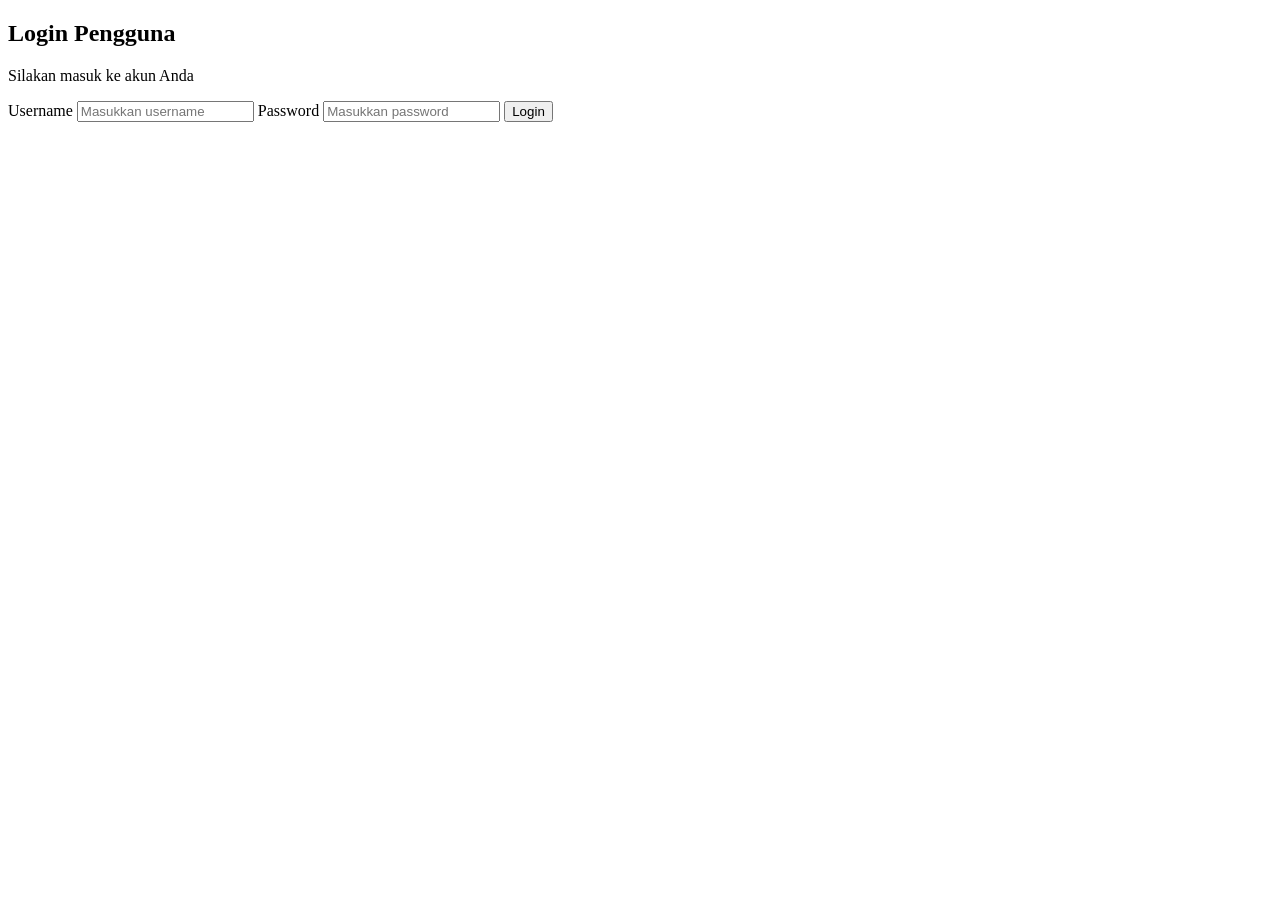
==== simulasi.html @ c1069af5 "Add initial HTML structure for login page" ====
<!DOCTYPE html>
<html lang="id">
<head>
    <meta charset="UTF-8">
    <meta name="viewport" content="width=device-width, initial-scale=1.0">
    <title>Login Aplikasi</title>
    <link rel="stylesheet" href="style.css">
</head>
<body>

    <div class="login-container">
        <h2>Login Pengguna</h2>
        <p>Silakan masuk ke akun Anda</p>

        <form id="loginForm">
            <label>Username</label>
            <input type="text" id="username"
                   placeholder="Masukkan username" required>

            <label>Password</label>
            <input type="password" id="password"
                   placeholder="Masukkan password" required>

            <button type="submit">Login</button>
        </form>

        <p id="message"></p>
    </div>

    <script src="script.js"></script>
</body>
</html>
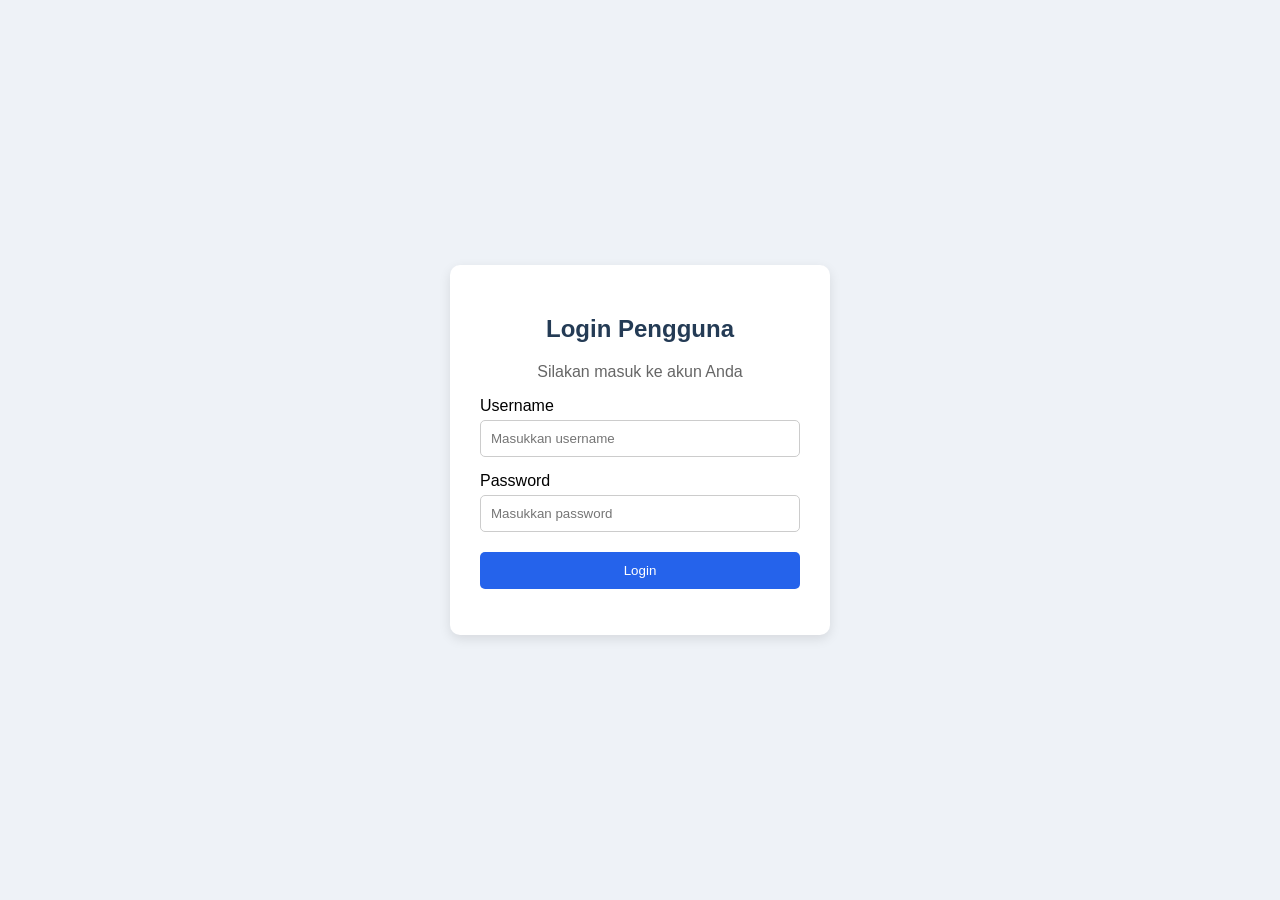
==== commit 1a9c0fd7: "Update simulasi.html" ====
--- a/simulasi.html
+++ b/simulasi.html
@@ -1,4 +1,3 @@
-
 <!DOCTYPE html>
 <html lang="id">
 <head>
--- a/style.css
+++ b/style.css
@@ -0,0 +1,61 @@
+
+body {
+    font-family: Arial, sans-serif;
+    background: #eef2f7;
+    display: flex;
+    justify-content: center;
+    align-items: center;
+    height: 100vh;
+    margin: 0;
+}
+
+.login-container {
+    background: white;
+    padding: 30px;
+    width: 320px;
+    border-radius: 10px;
+    box-shadow: 0 4px 12px rgba(0,0,0,0.1);
+}
+
+h2 {
+    text-align: center;
+    color: #243b55;
+}
+
+p {
+    text-align: center;
+    color: #666;
+}
+
+label {
+    display: block;
+    margin-top: 15px;
+}
+
+input {
+    width: 100%;
+    padding: 10px;
+    margin-top: 5px;
+    box-sizing: border-box;
+    border: 1px solid #ccc;
+    border-radius: 5px;
+}
+
+button {
+    width: 100%;
+    padding: 11px;
+    margin-top: 20px;
+    background: #2563eb;
+    color: white;
+    border: none;
+    border-radius: 5px;
+    cursor: pointer;
+}
+
+button:hover {
+    background: #1d4ed8;
+}
+
+#message {
+    margin-top: 15px;
+}
